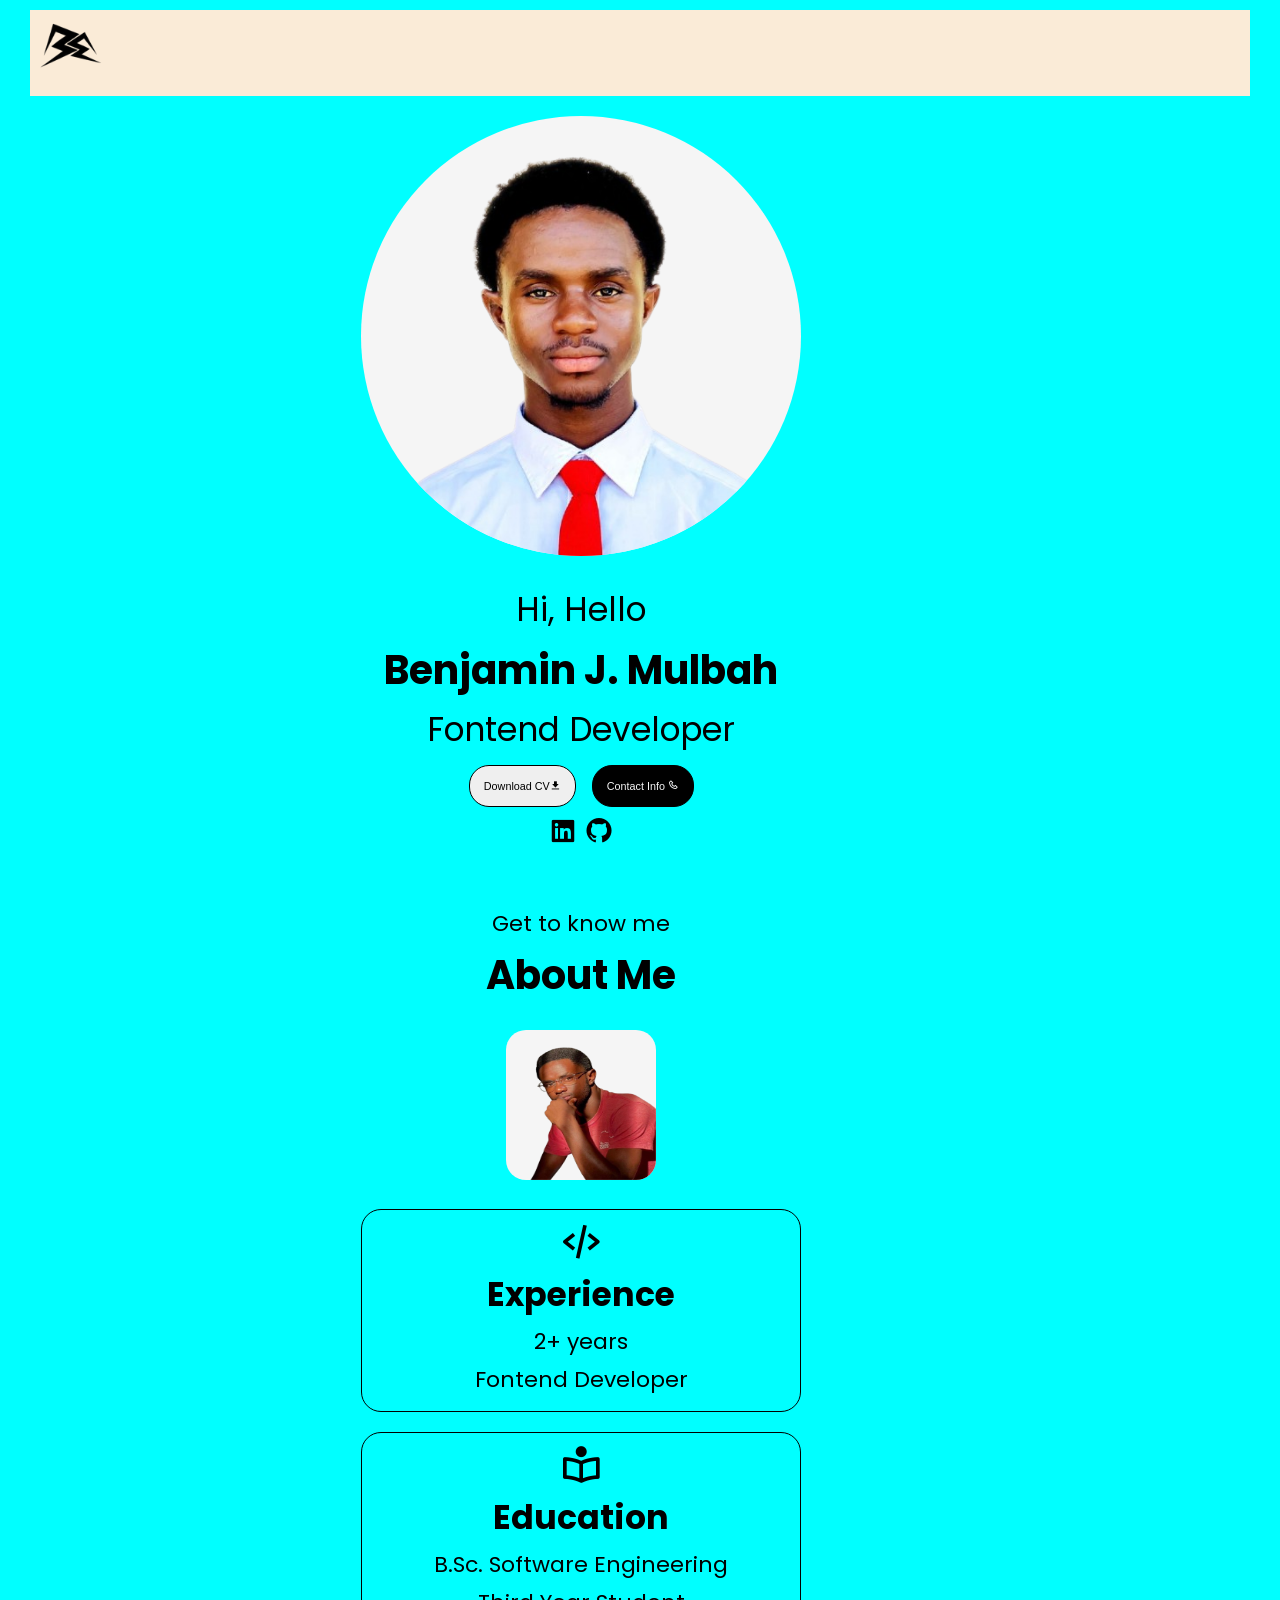
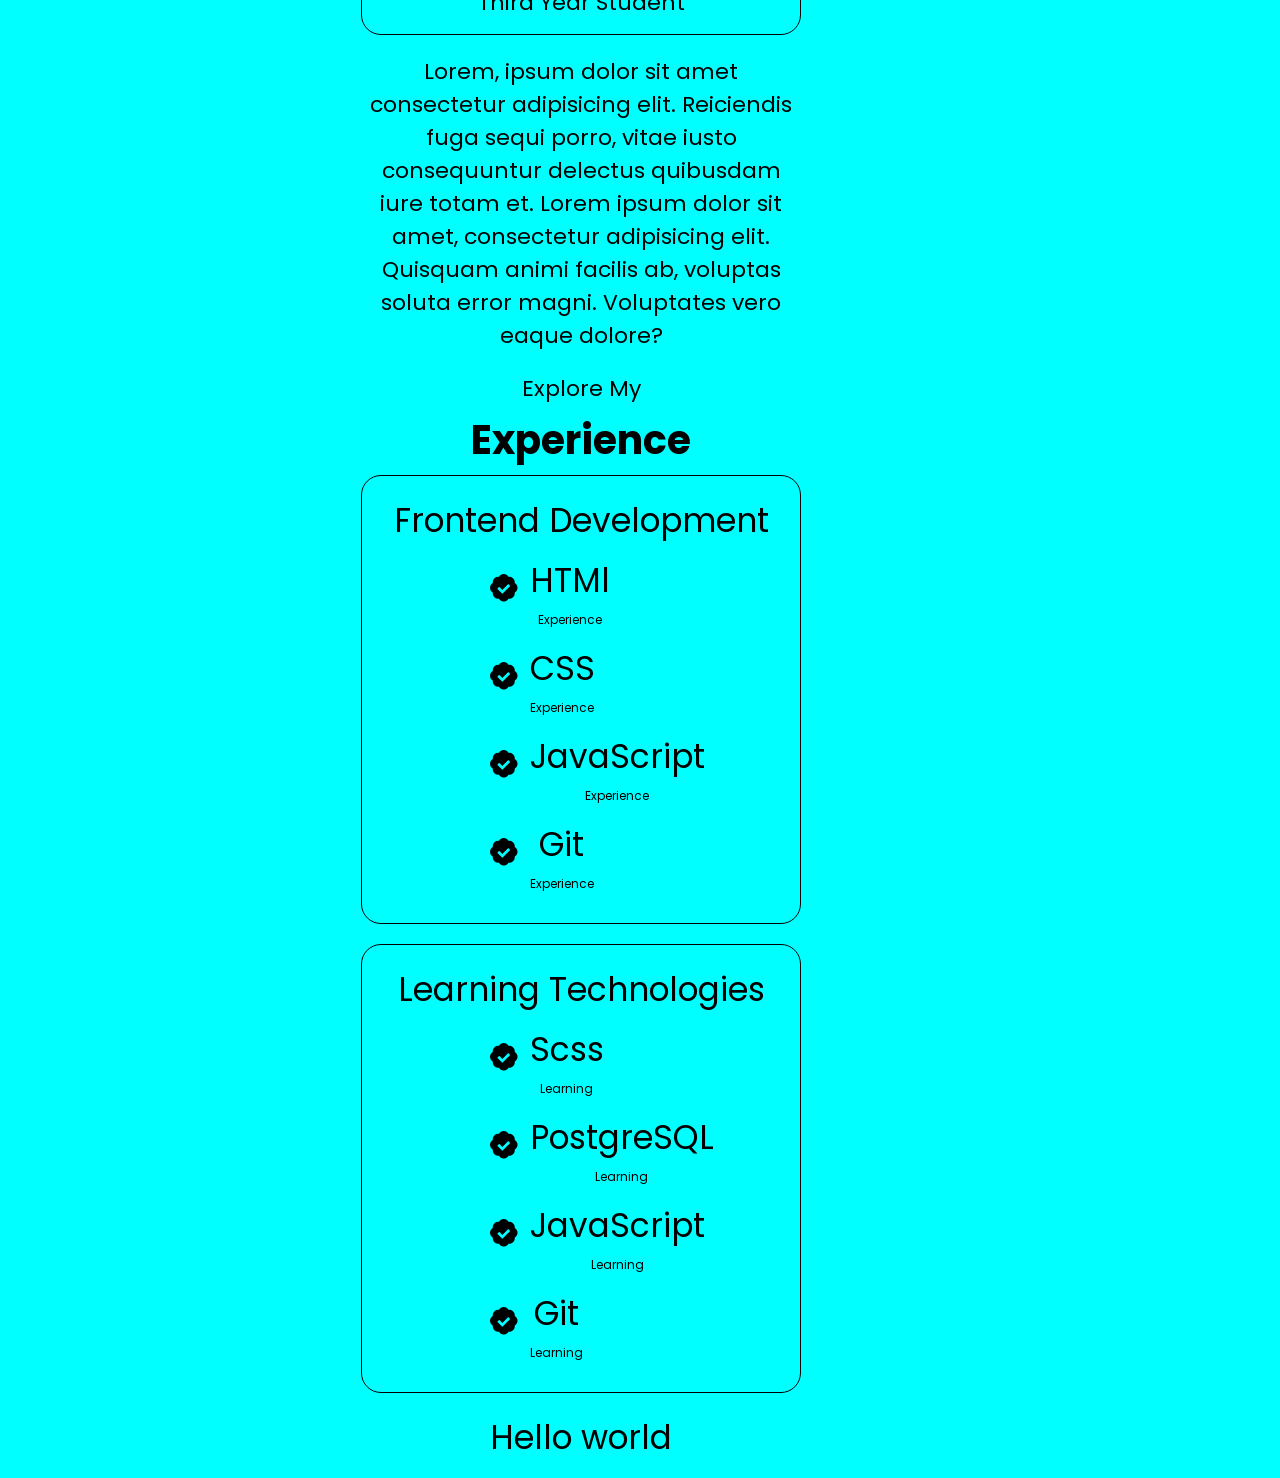
==== index.html @ fe7a00cc "commit" ====
<!DOCTYPE html>
<html lang="en">
  <head>
    <link href='https://unpkg.com/boxicons@2.1.4/css/boxicons.min.css' rel='stylesheet'>
    <meta charset="UTF-8" />
    <meta name="viewport" content="width=device-width, initial-scale=1.0" />
    <title>Portfolio</title>
    <link rel="stylesheet" href="./app.css" />
    <link rel="stylesheet" href="./mediaquery.css" />
  </head>
  <body>
    <div class="grid">
      <nav class="navbar site-nav">
        <div class="logo">
          <img src="./assets/images/logo (2).png" alt="brand logo" />
        </div>
        <ul>
          <a href="#"><li>About</li></a>
          <a href="#"><li>Experience</li></a>
          <a href="#"><li>Contact</li></a>
          <a href="#"><li>Project</li></a>
        </ul>
      </nav>

      <!-- hero section starts here -->
      <div class="hero-section">
        <img src="./assets/images/hero2.png" alt="Benjamin image">
      
        <div class="hero-text">
          <p>Hi, Hello</p>
          <h2>Benjamin J. Mulbah</h2>
          <p>
            Fontend Developer
          </p>
          <a href="#"><button >Download CV<i class='bx bxs-download'></i></button></a>
          <a href="#"><button class="active-color">Contact Info <i class='bx bx-phone'></i></button></a>

          <div class="icons">
           <a href="#"> <i class='bx bxl-linkedin-square' ></i></a>
           <a href="#"> <i class='bx bxl-github'></i></a>
        </div>           
      </div>
      <!-- hero section ends here -->

        <!-- about section starts here -->
         <div class="about">
            <p>Get to know me</p>
            <h2>About Me</h2>
            <div>
                <img src="./assets/images/hero1.png" alt="Benjamin image">
            </div>
            <div class="about-grid">
                <div class=" about-items experience">
                    <div class="icons"><i class='bx bx-code-alt'></i></div>
                    <h3>Experience</h3>
                    <p>
                       2+ years 
                    </p>
                    <p>Fontend Developer</p>
                </div>
                <div class="about-items education">
                    <div class="icons"><i class='bx bx-book-reader'></i></div>
                    <h3>Education</h3>
                    <p>
                        B.Sc. Software Engineering 
                    </p>
                    <p>
                        Third Year Student
                    </p>
                </div>
                <div class="about-text">
                    <p>Lorem, ipsum dolor sit amet consectetur adipisicing elit. Reiciendis fuga sequi porro, vitae iusto consequuntur delectus quibusdam iure totam et. Lorem ipsum dolor sit amet, consectetur adipisicing elit. Quisquam animi facilis ab, voluptas soluta error magni. Voluptates vero eaque dolore?</p>
                </div>
            </div>
         </div>
        <!-- about section ends here -->
         <!-- experience section starts here -->
        <div class="experience">
            <p>Explore My</p>
            <h2>Experience</h2>
            <div class="content1">
                <p>Frontend Development</p>
                <div class="content-item">
                    <span>
                      <i class='bx bxs-badge-check'></i>
                    </span>
                    <span>
                        <p>HTMl</p>
                        <p class="discribe">Experience</p>
                    </span>
                </div>
                 <div class="content-item">
                    <span>
                      <i class='bx bxs-badge-check'></i>
                    </span>
                    <span>
                        <p>CSS</p>
                        <p class="discribe">Experience</p>
                    </span>
                </div>
                 <div class="content-item">
                    <span>
                      <i class='bx bxs-badge-check'></i>
                    </span>
                    <span>
                        <p>JavaScript</p>
                        <p class="discribe">Experience</p>
                    </span>
                </div>
                 <div class="content-item">
                    <span>
                      <i class='bx bxs-badge-check'></i>
                    </span>
                    <span>
                        <p>Git</p>
                        <p class="discribe">Experience</p>
                    </span>
                </div>
            </div>
            <div class="content2">
                 <p>Learning Technologies</p>
                <div class="content-item">
                    <span>
                      <i class='bx bxs-badge-check'></i>
                    </span>
                    <span>
                        <p>Scss</p>
                        <p class="discribe">Learning</p>
                    </span>
                </div>
                 <div class="content-item">
                    <span>
                      <i class='bx bxs-badge-check'></i>
                    </span>
                    <span>
                        <p>PostgreSQL</p>
                        <p class="discribe">Learning</p>
                    </span>
                </div>
                 <div class="content-item">
                    <span>
                      <i class='bx bxs-badge-check'></i>
                    </span>
                    <span>
                        <p>JavaScript</p>
                        <p class="discribe">Learning</p>
                    </span>
                </div>
                 <div class="content-item">
                    <span>
                      <i class='bx bxs-badge-check'></i>
                    </span>
                    <span>
                        <p>Git</p>
                        <p class="discribe">Learning</p>
                    </span>
                </div>
            </div>
          </div>
            <!-- experience section ends here -->
             <p>Hello world</p>
    </div>

    <script src="./app.js"></script>
  </body>
</html>
---- app.css ----
@import url("https://fonts.googleapis.com/css2?family=Poppins:ital,wght@0,100;0,200;0,300;0,400;0,500;0,600;0,700;0,800;0,900;1,100;1,200;1,300;1,400;1,500;1,600;1,700;1,800;1,900&display=swap");
/* variables */
:root {
  --primary-color: #f5f5f5;
  --secondary-color: #000000;
  --tertiary-color: #0000ff;
  --line: #c4421a;
}

/* reset */
body,
p,
h1,
h2,
h3,
h4,
h5,
h6,
ul,
ol,
li {
  margin: 0;
  padding: 0;
}
li,
ul {
  list-style: none;
}

a {
  text-decoration: none;
}

img {
  width: 150.88px;
  height: 150.88px;
}

/* fonts */
@font-face {
  font-family: "Poppins", serif;
  src: url(./fonts/);
}

p,
a,
h1,
h2,
h3 {
  color: var(--secondary-color);
  font-size: 12px;
}

/* Base Styles - Mobile First (default) */
body {
  font-size: 12px; /* Adjust as needed */
  padding: 10px;
  overflow-x: hidden;
  font-family: "Poppins", serif;
  scroll-behavior: smooth;
}

/* Mobile styles */
.grid {
  display: grid;
  grid-template-columns: repeat(8, 1fr);
}
.site-nav {
  grid-column: 1/9;
  grid-row: 1;
  background-color: antiquewhite;
}
.site-nav {
  margin: 0 20px;
  margin-bottom: 20px;
}
.site-nav ul {
  display: none;
}

.logo img {
  width: 3.5em;
  height: 3.5em;
}

.hero-section {
  grid-column: 4/5;
  grid-row: 2;
  text-align: center;
}

.hero-section h2,
h3,
p {
  margin-bottom: 5px;
}

.hero-section h3,
p {
  font-size: 1.5em;
}

.hero-section h2 {
  font-size: 1.8em;
}

.hero-section img {
  margin-bottom: 20px;
  width: 20em;
  height: 20em;
  background-color: var(--primary-color);
  border-radius: 50%;
  align-items: center;
  justify-content: center;
}

button {
  padding: 14px;
  border: 1px solid var(--secondary-color);
  border-radius: 20px;
  margin: 5px;
  cursor: pointer;
  color: var(--secondary-color);
  font-size: 0.9em;
  transition: all 0.3s ease;
}

.icons a {
  font-size: 30px;
}
.active-color {
  background-color: var(--secondary-color);
  color: var(--primary-color);
}

.active-color:hover {
  background-color: #414141;
  color: white;
}

button:hover {
  background-color: var(--secondary-color);
  color: var(--primary-color);
}

.about {
  grid-column: 4/5;
  grid-row: 3;
  margin-top: 50px;
}

.about img {
  margin-top: 20px;
  border-radius: 20px;
  width: 150px;
  height: 150px;
}

.about p {
  font-size: 1em;
}

.about .about-items {
  border: 1px solid var(--secondary-color);
  border-radius: 20px;
  padding: 10px;
}

.about .about-items.experience,
.about-items.education,
.about-text {
  margin-bottom: 20px;
}

.about i {
  font-size: 2em;
}

.experience {
  grid-column: 4/5;
  grid-row: 4;
}

.experience p {
  font-size: 1em;
}

.content1,
.content2 {
  border: 1px solid var(--secondary-color);
  padding: 20px 10px;
  border-radius: 20px;
  margin-bottom: 20px;
}

.experience > .content1,
.content2,
p {
  font-size: 1.5em;
}

.content-item {
  display: flex;
  margin-left: 25%;
  padding: 5px;
}
.content-item span:nth-child(1) {
  padding-top: 10px;
  font-size: 1em;
}

span {
  margin: 0 5px;
}
.content-item span .discribe {
  font-size: 12px;
}

/* Tablets (Min-width: 768px) */
@media screen and (min-width: 768px) {
  body {
    font-size: 18px;
    background-color: blue;
  }
}

/* Laptops (Min-width: 1024px) */
@media screen and (min-width: 1024px) {
  body {
    font-size: 20px;
    background-color: red;
  }
}

/* Desktops (Min-width: 1280px) */
@media screen and (min-width: 1280px) {
  body {
    font-size: 22px;
    background-color: aqua;
  }
}
---- mediaquery.css ----
@import url('https://fonts.googleapis.com/css2?family=Poppins:ital,wght@0,100;0,200;0,300;0,400;0,500;0,600;0,700;0,800;0,900;1,100;1,200;1,300;1,400;1,500;1,600;1,700;1,800;1,900&display=swap');
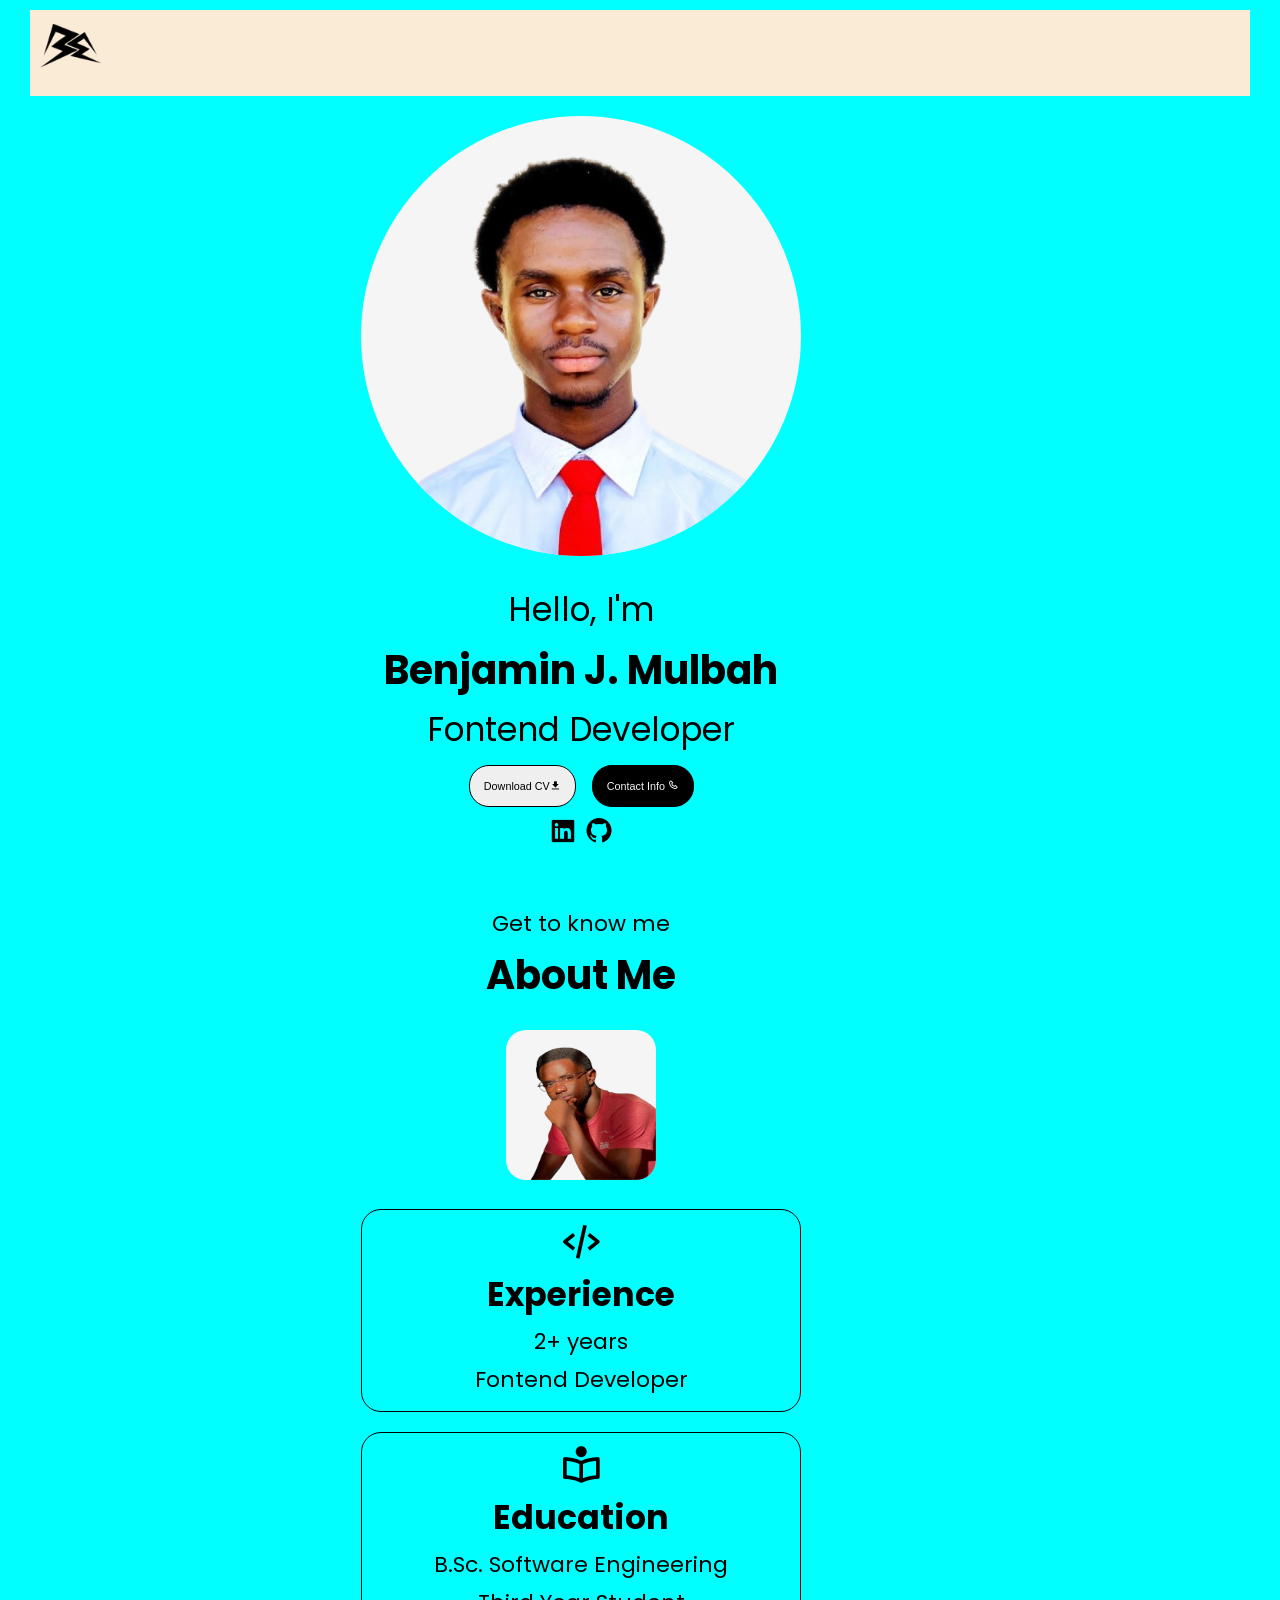
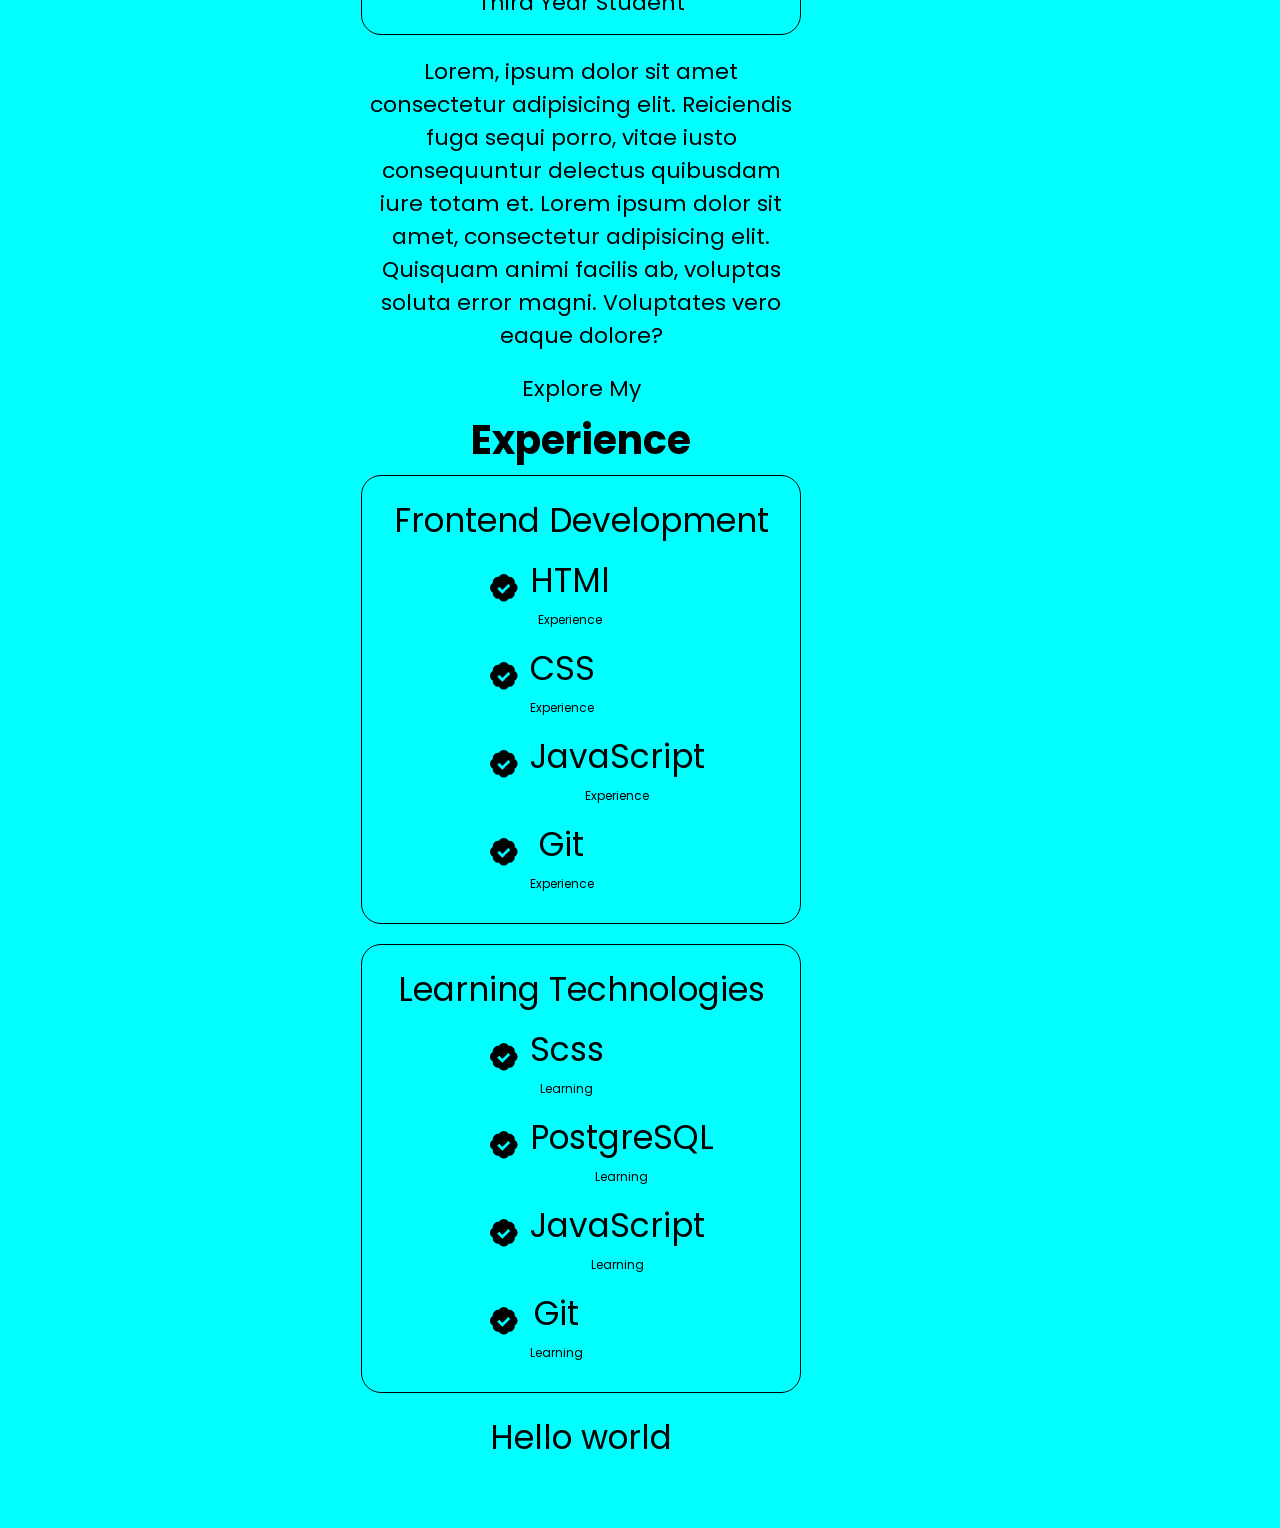
==== commit 2c263d9f: "commit" ====
--- a/index.html
+++ b/index.html
@@ -5,7 +5,7 @@
     <meta charset="UTF-8" />
     <meta name="viewport" content="width=device-width, initial-scale=1.0" />
     <title>Portfolio</title>
-    <link rel="stylesheet" href="./app.css" />
+    <link rel="stylesheet" href="./styles.css" />
     <link rel="stylesheet" href="./mediaquery.css" />
   </head>
   <body>
@@ -27,7 +27,7 @@
         <img src="./assets/images/hero2.png" alt="Benjamin image">
       
         <div class="hero-text">
-          <p>Hi, Hello</p>
+          <p>Hello, I'm</p>
           <h2>Benjamin J. Mulbah</h2>
           <p>
             Fontend Developer
--- a/styles.css
+++ b/styles.css
@@ -0,0 +1,243 @@
+@import url("https://fonts.googleapis.com/css2?family=Poppins:ital,wght@0,100;0,200;0,300;0,400;0,500;0,600;0,700;0,800;0,900;1,100;1,200;1,300;1,400;1,500;1,600;1,700;1,800;1,900&display=swap");
+/* variables */
+:root {
+  --primary-color: #f5f5f5;
+  --secondary-color: #000000;
+  --tertiary-color: #0000ff;
+  --line: #c4421a;
+}
+
+/* reset */
+body,
+p,
+h1,
+h2,
+h3,
+h4,
+h5,
+h6,
+ul,
+ol,
+li {
+  margin: 0;
+  padding: 0;
+}
+li,
+ul {
+  list-style: none;
+}
+
+a {
+  text-decoration: none;
+}
+
+img {
+  width: 150.88px;
+  height: 150.88px;
+}
+
+/* fonts */
+@font-face {
+  font-family: "Poppins", serif;
+  src: url(./fonts/);
+}
+
+p,
+a,
+h1,
+h2,
+h3 {
+  color: var(--secondary-color);
+  font-size: 12px;
+}
+
+/* Base Styles - Mobile First (default) */
+body {
+  font-size: 12px; /* Adjust as needed */
+  padding: 10px;
+  overflow-x: hidden;
+  font-family: "Poppins", serif;
+  scroll-behavior: smooth;
+}
+
+/* Mobile styles */
+.grid {
+  display: grid;
+  grid-template-columns: repeat(8, 1fr);
+}
+.site-nav {
+  grid-column: 1/9;
+  grid-row: 1;
+  background-color: antiquewhite;
+}
+.site-nav {
+  margin: 0 20px;
+  margin-bottom: 20px;
+}
+.site-nav ul {
+  display: none;
+}
+
+.logo img {
+  width: 3.5em;
+  height: 3.5em;
+}
+
+.hero-section {
+  grid-column: 4/5;
+  grid-row: 2;
+  text-align: center;
+  margin-bottom: 50px;
+}
+
+.hero-section h2,
+h3,
+p {
+  margin-bottom: 5px;
+}
+
+.hero-section h3,
+p {
+  font-size: 1.5em;
+}
+
+.hero-section h2 {
+  font-size: 1.8em;
+}
+
+.hero-section img {
+  margin-bottom: 20px;
+  width: 20em;
+  height: 20em;
+  background-color: var(--primary-color);
+  border-radius: 50%;
+  align-items: center;
+  justify-content: center;
+}
+
+button {
+  padding: 14px;
+  border: 1px solid var(--secondary-color);
+  border-radius: 20px;
+  margin: 5px;
+  cursor: pointer;
+  color: var(--secondary-color);
+  font-size: 0.9em;
+  transition: all 0.3s ease;
+  display: inline-block;
+}
+
+.icons a {
+  font-size: 30px;
+}
+.active-color {
+  background-color: var(--secondary-color);
+  color: var(--primary-color);
+}
+
+.active-color:hover {
+  background-color: #414141;
+  color: white;
+}
+
+button:hover {
+  background-color: var(--secondary-color);
+  color: var(--primary-color);
+}
+
+.about {
+  grid-column: 4/5;
+  grid-row: 3;
+  margin-top: 50px;
+}
+
+.about img {
+  margin-top: 20px;
+  border-radius: 20px;
+  width: 150px;
+  height: 150px;
+}
+
+.about p {
+  font-size: 1em;
+}
+
+.about .about-items {
+  border: 1px solid var(--secondary-color);
+  border-radius: 20px;
+  padding: 10px;
+}
+
+.about .about-items.experience,
+.about-items.education,
+.about-text {
+  margin-bottom: 20px;
+}
+
+.about i {
+  font-size: 2em;
+}
+
+.experience {
+  grid-column: 4/5;
+  grid-row: 4;
+}
+
+.experience p {
+  font-size: 1em;
+}
+
+.content1,
+.content2 {
+  border: 1px solid var(--secondary-color);
+  padding: 20px 10px;
+  border-radius: 20px;
+  margin-bottom: 20px;
+}
+
+.experience > .content1,
+.content2,
+p {
+  font-size: 1.5em;
+}
+
+.content-item {
+  display: flex;
+  margin-left: 25%;
+  padding: 5px;
+}
+.content-item span:nth-child(1) {
+  padding-top: 10px;
+  font-size: 1em;
+}
+
+span {
+  margin: 0 5px;
+}
+.content-item span .discribe {
+  font-size: 12px;
+}
+
+/* Tablets (Min-width: 768px) */
+@media screen and (min-width: 768px) {
+  body {
+    font-size: 18px;
+    background-color: blue;
+  }
+}
+
+/* Laptops (Min-width: 1024px) */
+@media screen and (min-width: 1024px) {
+  body {
+    font-size: 20px;
+    background-color: red;
+  }
+}
+
+/* Desktops (Min-width: 1280px) */
+@media screen and (min-width: 1280px) {
+  body {
+    font-size: 22px;
+    background-color: aqua;
+  }
+}
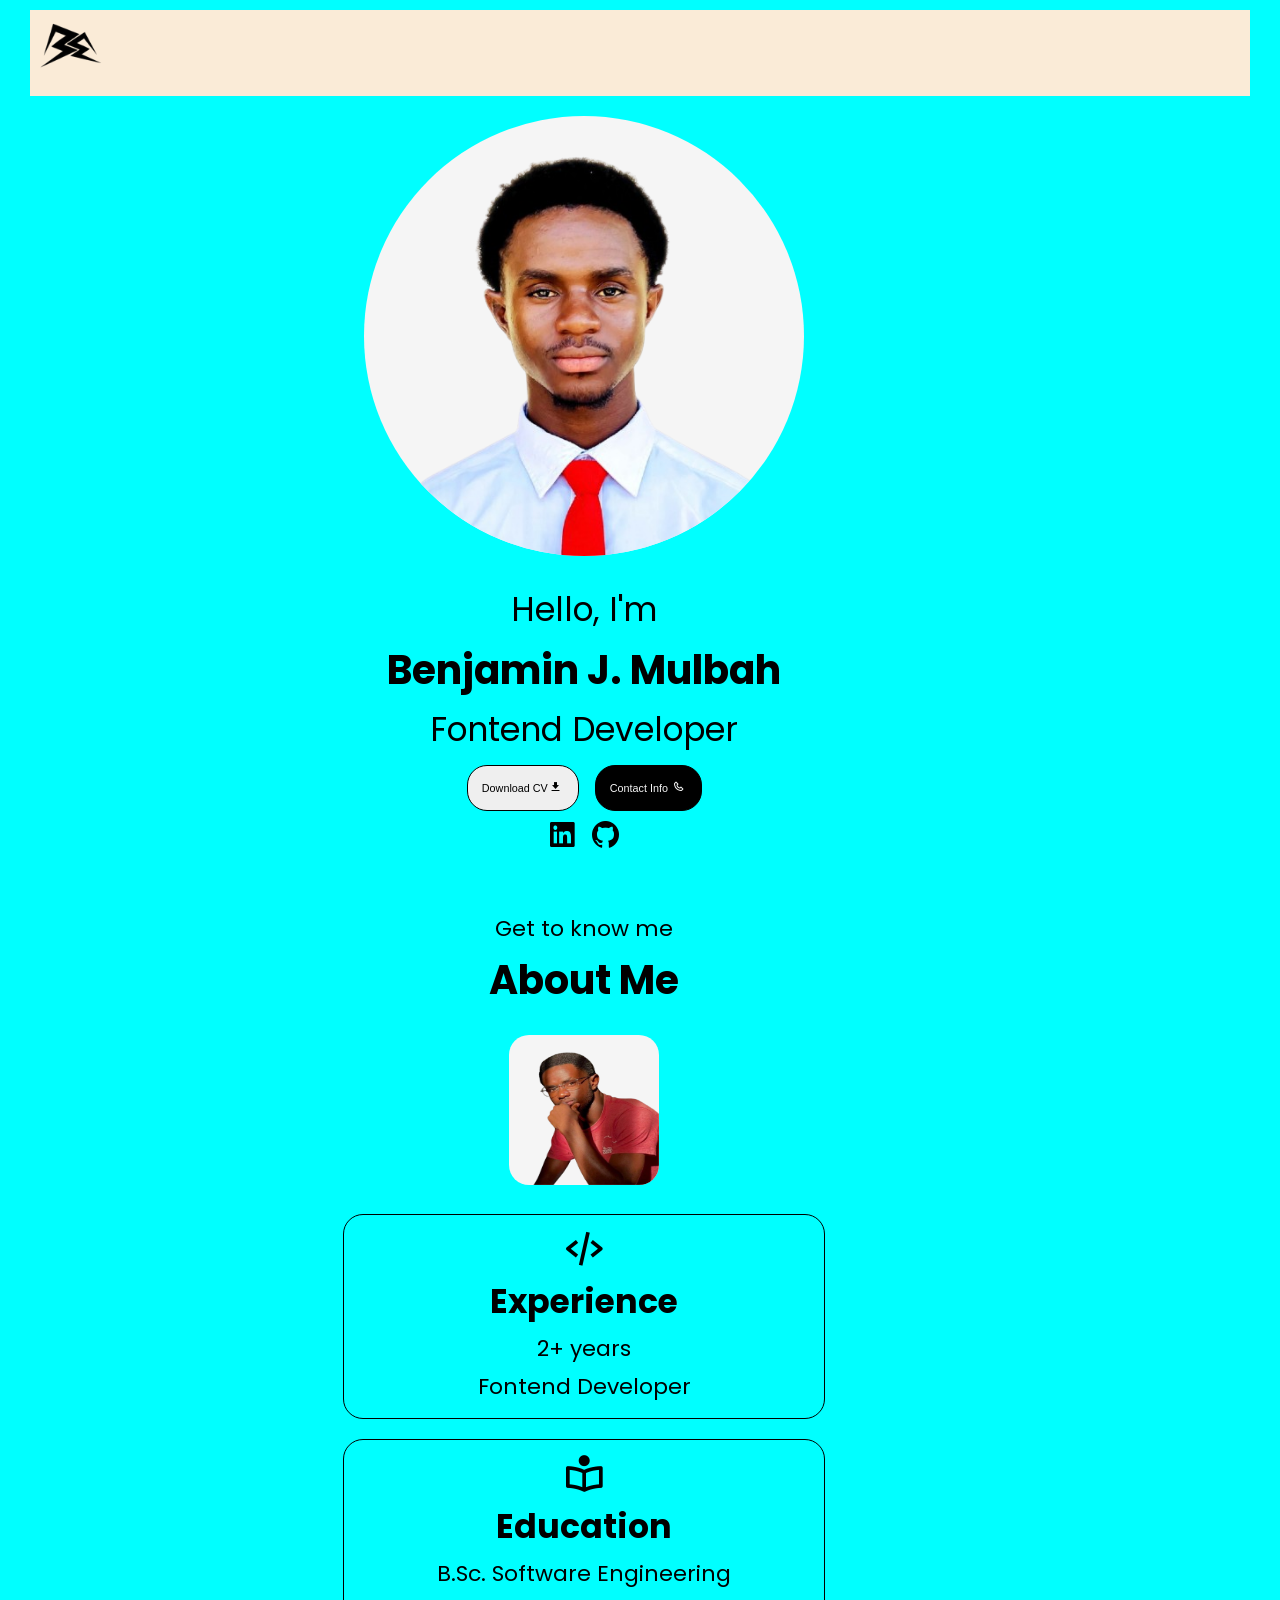
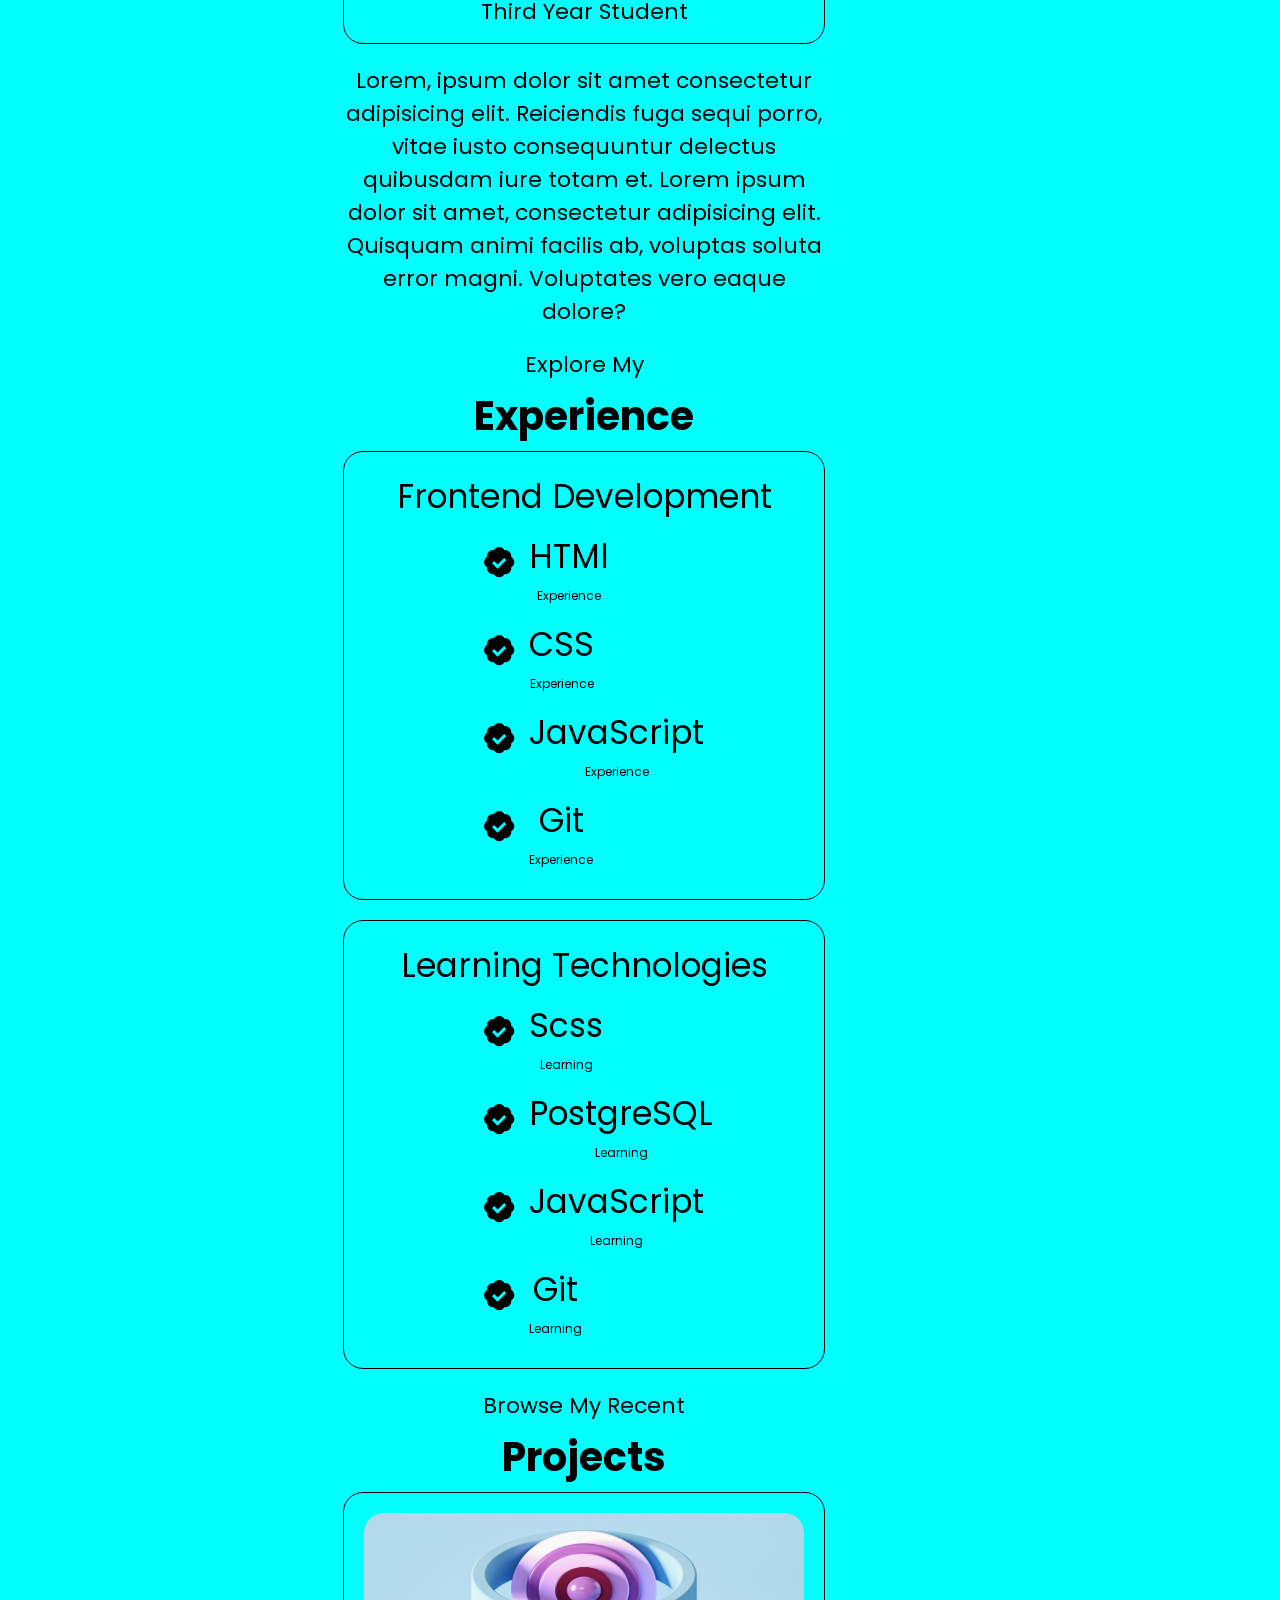
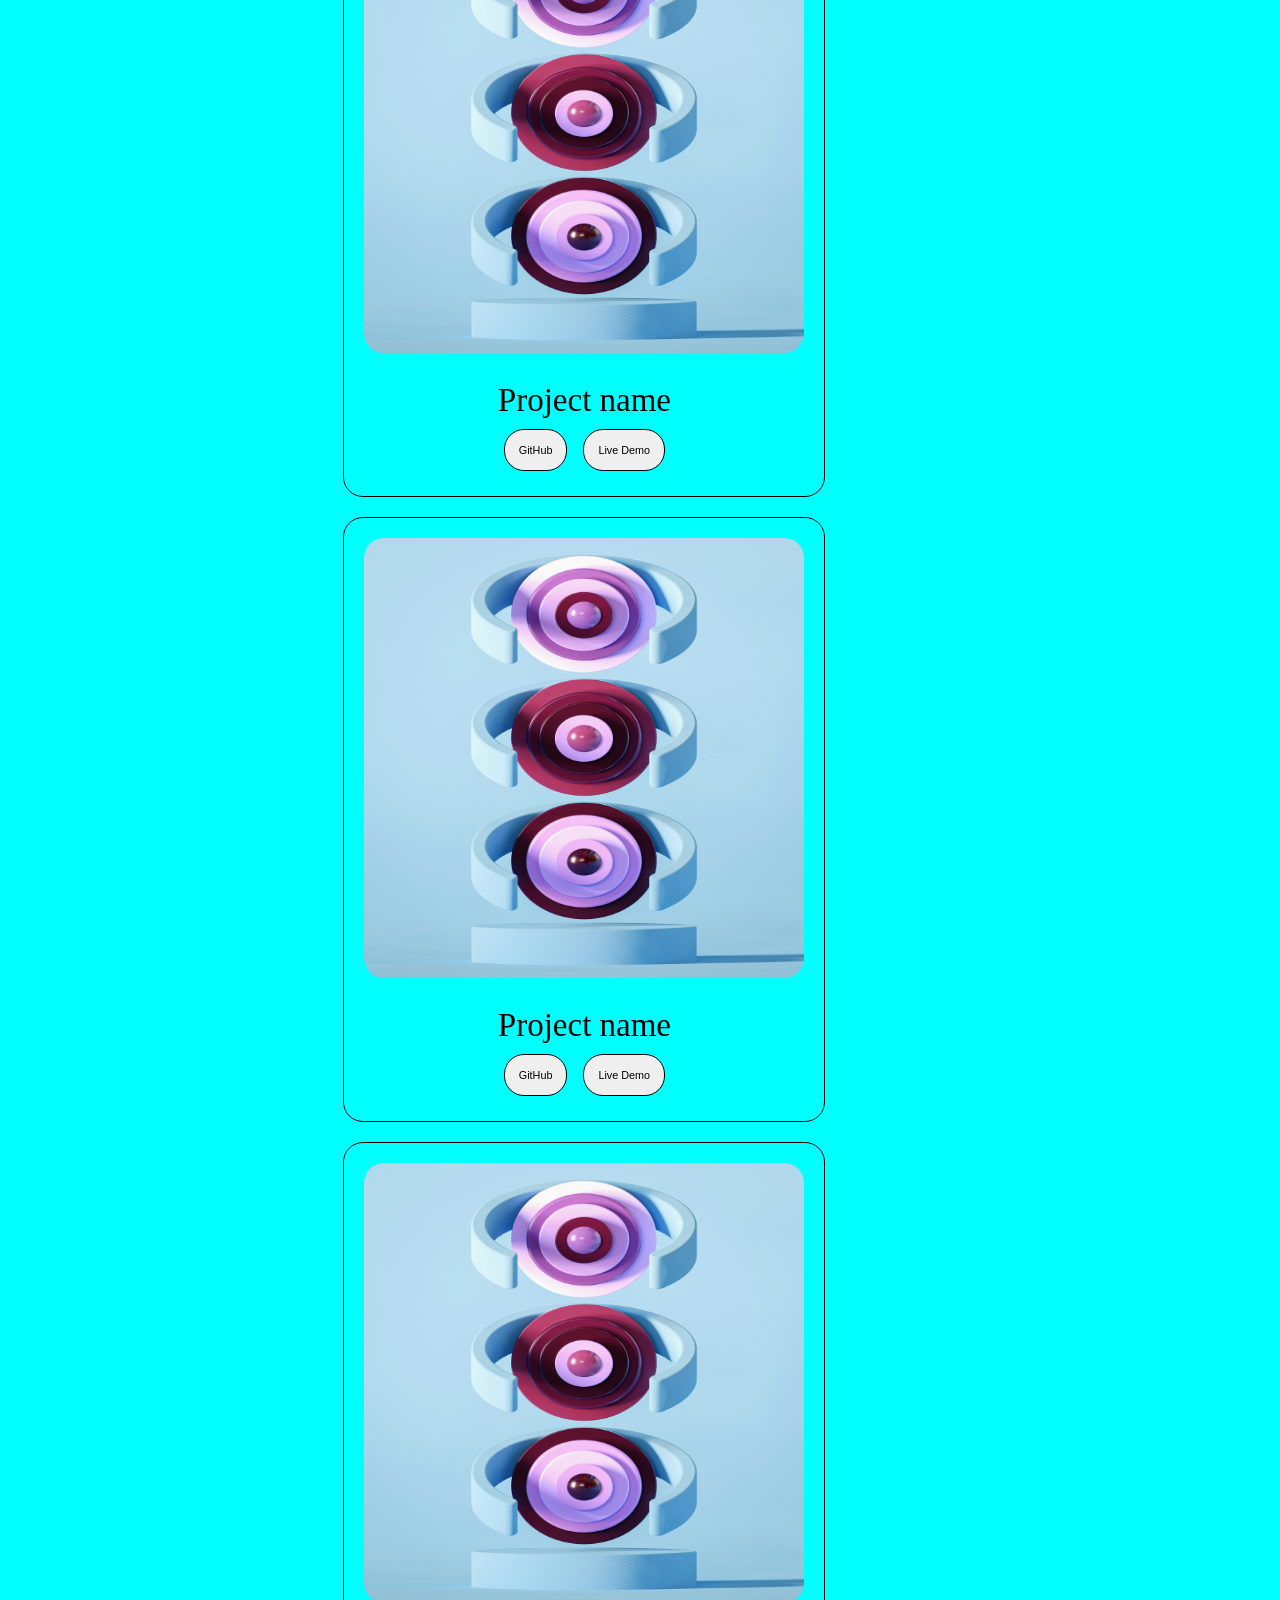
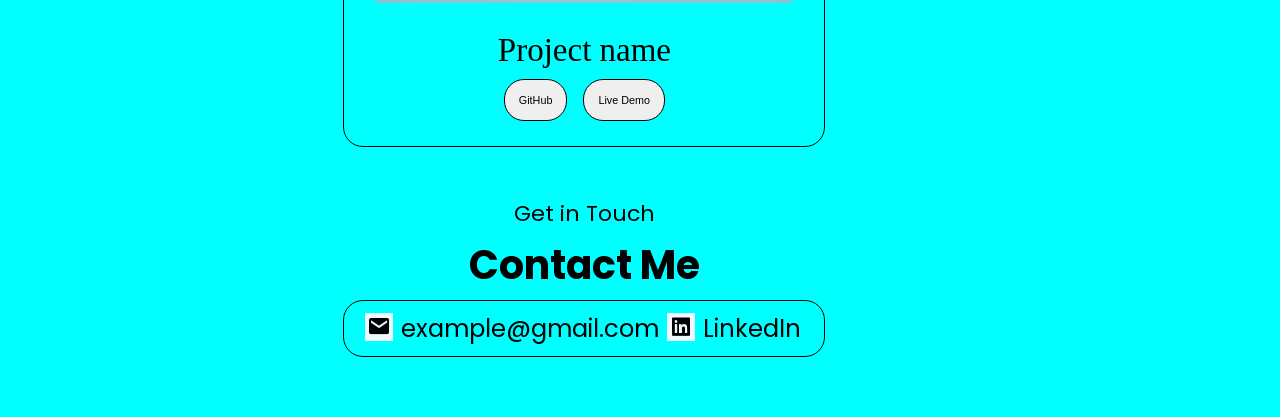
==== commit 02149711: "commit" ====
--- a/index.html
+++ b/index.html
@@ -22,6 +22,9 @@
         </ul>
       </nav>
 
+      <!--Hambuger nav start here-->
+      
+
       <!-- hero section starts here -->
       <div class="hero-section">
         <img src="./assets/images/hero2.png" alt="Benjamin image">
@@ -158,7 +161,58 @@
             </div>
           </div>
             <!-- experience section ends here -->
-             <p>Hello world</p>
+            <!-- project section starts here -->
+             <div class="projects">
+                <p>Browse My Recent</p>
+                <h2>Projects</h2>
+                <div class="cards">
+                  <div class="image-card">
+                    <img src="./assets/images/projects.jpg" alt="projects image">
+                  </div>
+                  <p>Project name</p>
+                  <span>
+                    <a href="#"><button class="project-btn">GitHub</button></a>
+                    <a href="#"><button class="project-btn">Live Demo</button></a>
+                  </span>
+                </div>
+                <div class="cards">
+                  <div class="image-card">
+                    <img src="./assets/images/projects.jpg" alt="projects image">
+                  </div>
+                  <p>Project name</p>
+                  <span>
+                    <a href="#"><button class="project-btn">GitHub</button></a>
+                    <a href="#"><button class="project-btn">Live Demo</button></a>
+                  </span>
+                </div>
+                <div class="cards">
+                  <div class="image-card">
+                    <img src="./assets/images/projects.jpg" alt="projects image">
+                  </div>
+                  <p>Project name</p>
+                  <span>
+                    <a href="#"><button class="project-btn">GitHub</button></a>
+                    <a href="#"><button class="project-btn">Live Demo</button></a>
+                  </span>
+                </div>
+             </div>
+            <!-- project section ends here -->
+            <!-- contact section starts here -->
+             <div class="contact">
+             <div>
+               <p>Get in Touch</p>
+              <h2>Contact Me</h2>
+             </div>
+             <div class="contact-info">
+              <span>
+                <i class='bx bxs-envelope' ></i>
+               <a href="#">example@gmail.com</a>
+               <i class='bx bxl-linkedin-square'></i>
+               <a href="#">LinkedIn</a>
+              </span>
+             
+             </div>
+             </div>
     </div>
 
     <script src="./app.js"></script>
--- a/styles.css
+++ b/styles.css
@@ -5,6 +5,10 @@
   --secondary-color: #000000;
   --tertiary-color: #0000ff;
   --line: #c4421a;
+}
+
+html {
+  scroll-behavior: smooth;
 }
 
 /* reset */
@@ -57,7 +61,6 @@
   padding: 10px;
   overflow-x: hidden;
   font-family: "Poppins", serif;
-  scroll-behavior: smooth;
 }
 
 /* Mobile styles */
@@ -217,6 +220,60 @@
 .content-item span .discribe {
   font-size: 12px;
 }
+.projects {
+  grid-column: 4/5;
+  grid-row: 5;
+  margin-bottom: 50px;
+}
+
+.projects img {
+  border-radius: 20px;
+}
+.projects p {
+  font-size: 1em;
+}
+
+.projects .cards {
+  border: 1px solid var(--secondary-color);
+  padding: 20px;
+  border-radius: 20px;
+  margin-bottom: 20px;
+}
+.projects .cards p {
+  font-size: 1.5em;
+  font-weight: 500;
+}
+
+.projects > .cards > a.project-btn {
+  color: var(--secondary-color);
+}
+
+.contact {
+  grid-column: 4/5;
+  grid-row: 6;
+  text-align: center;
+  justify-content: center;
+}
+
+.contact p {
+  font-size: 1em;
+}
+
+.contact-info {
+  border: 1px solid var(--secondary-color);
+  border-radius: 20px;
+  padding: 10px;
+}
+
+.contact-info a,
+i {
+  font-size: 1.1em;
+  padding: 2px;
+}
+
+.contact-info i {
+  background-color: aliceblue;
+}
 
 /* Tablets (Min-width: 768px) */
 @media screen and (min-width: 768px) {
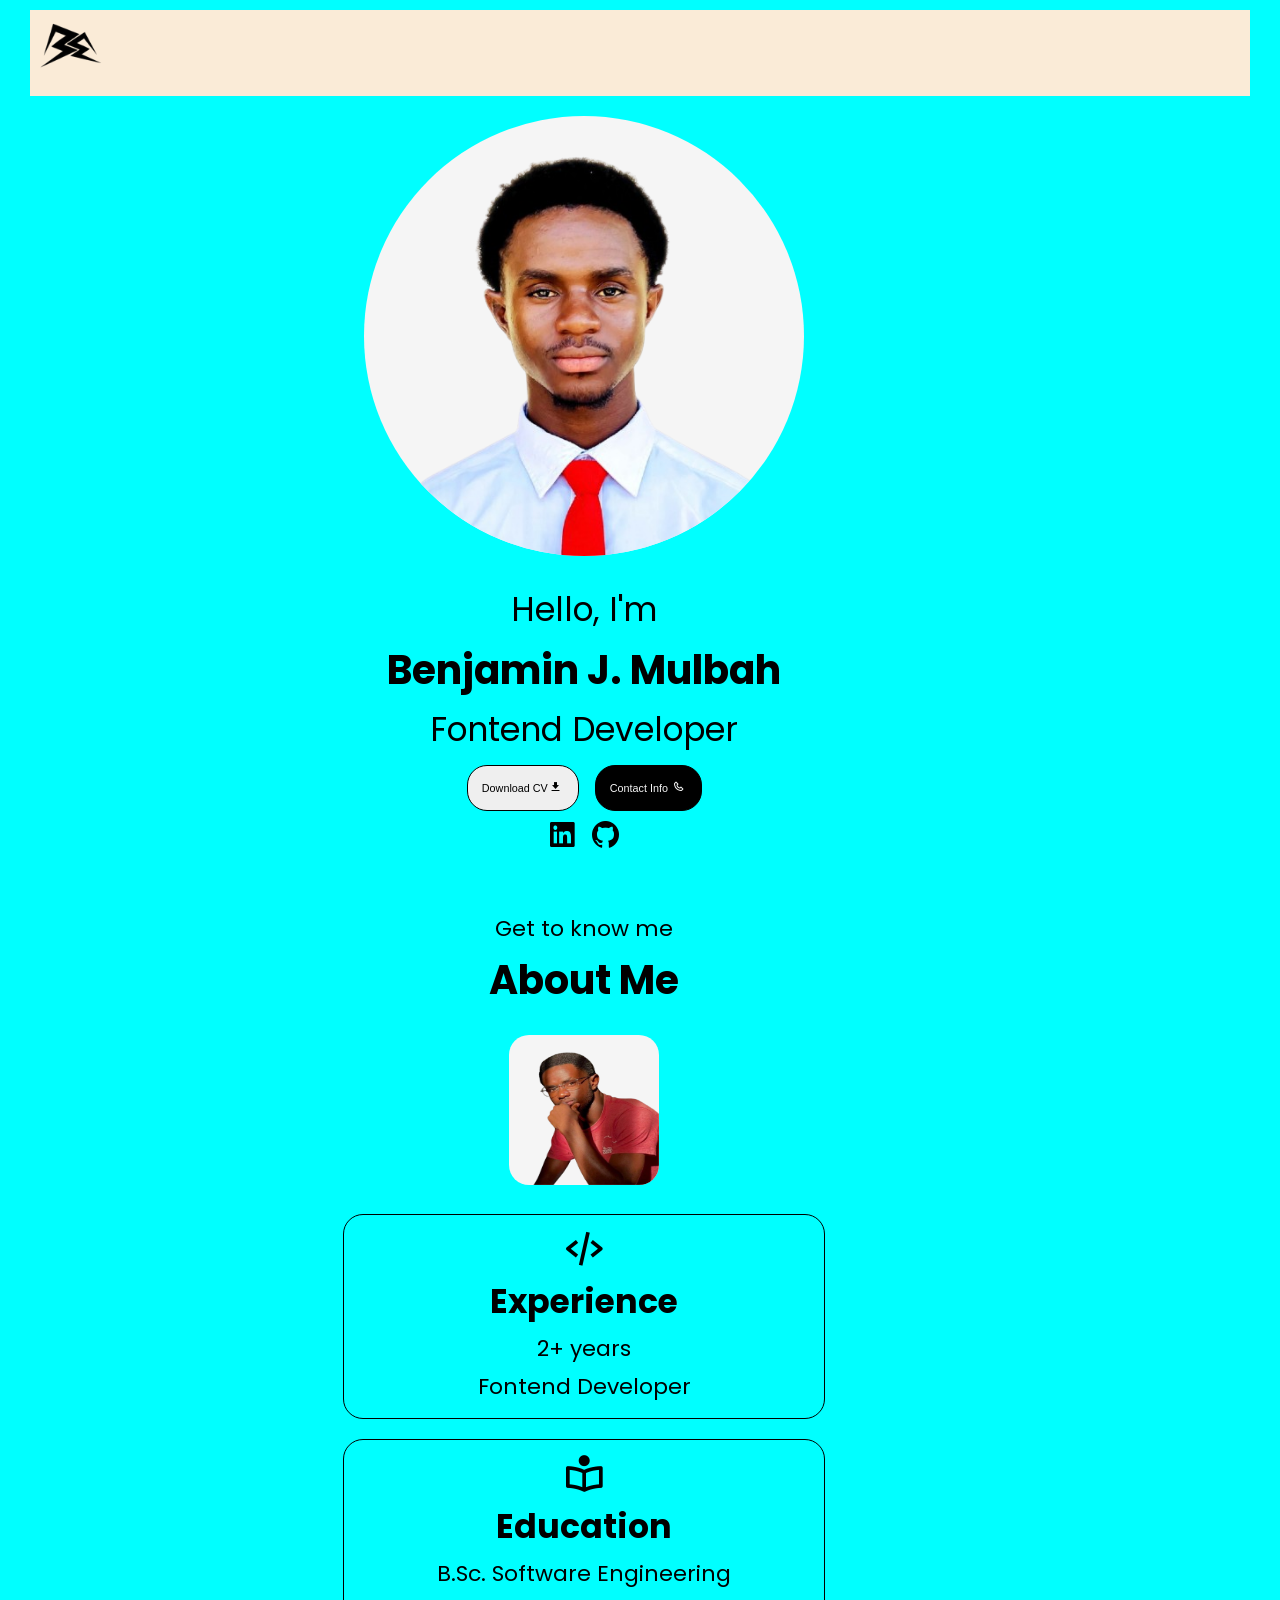
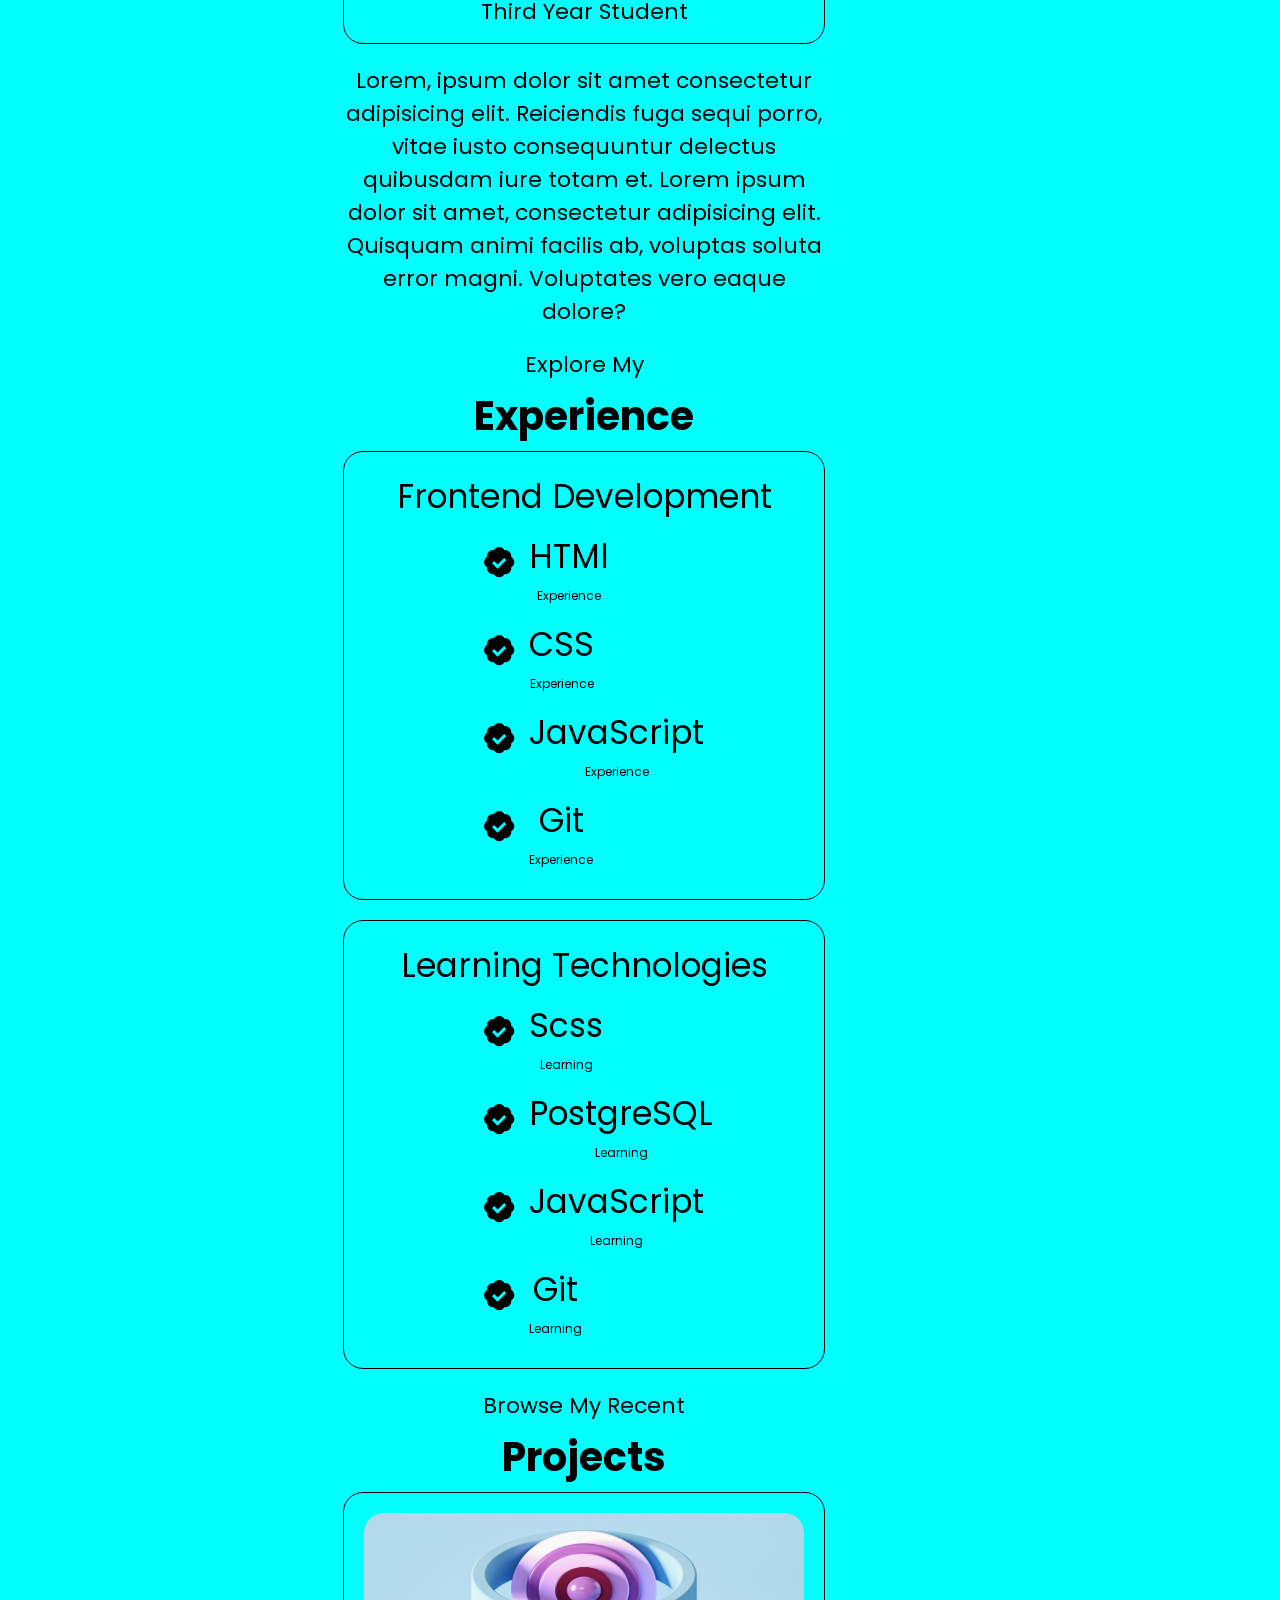
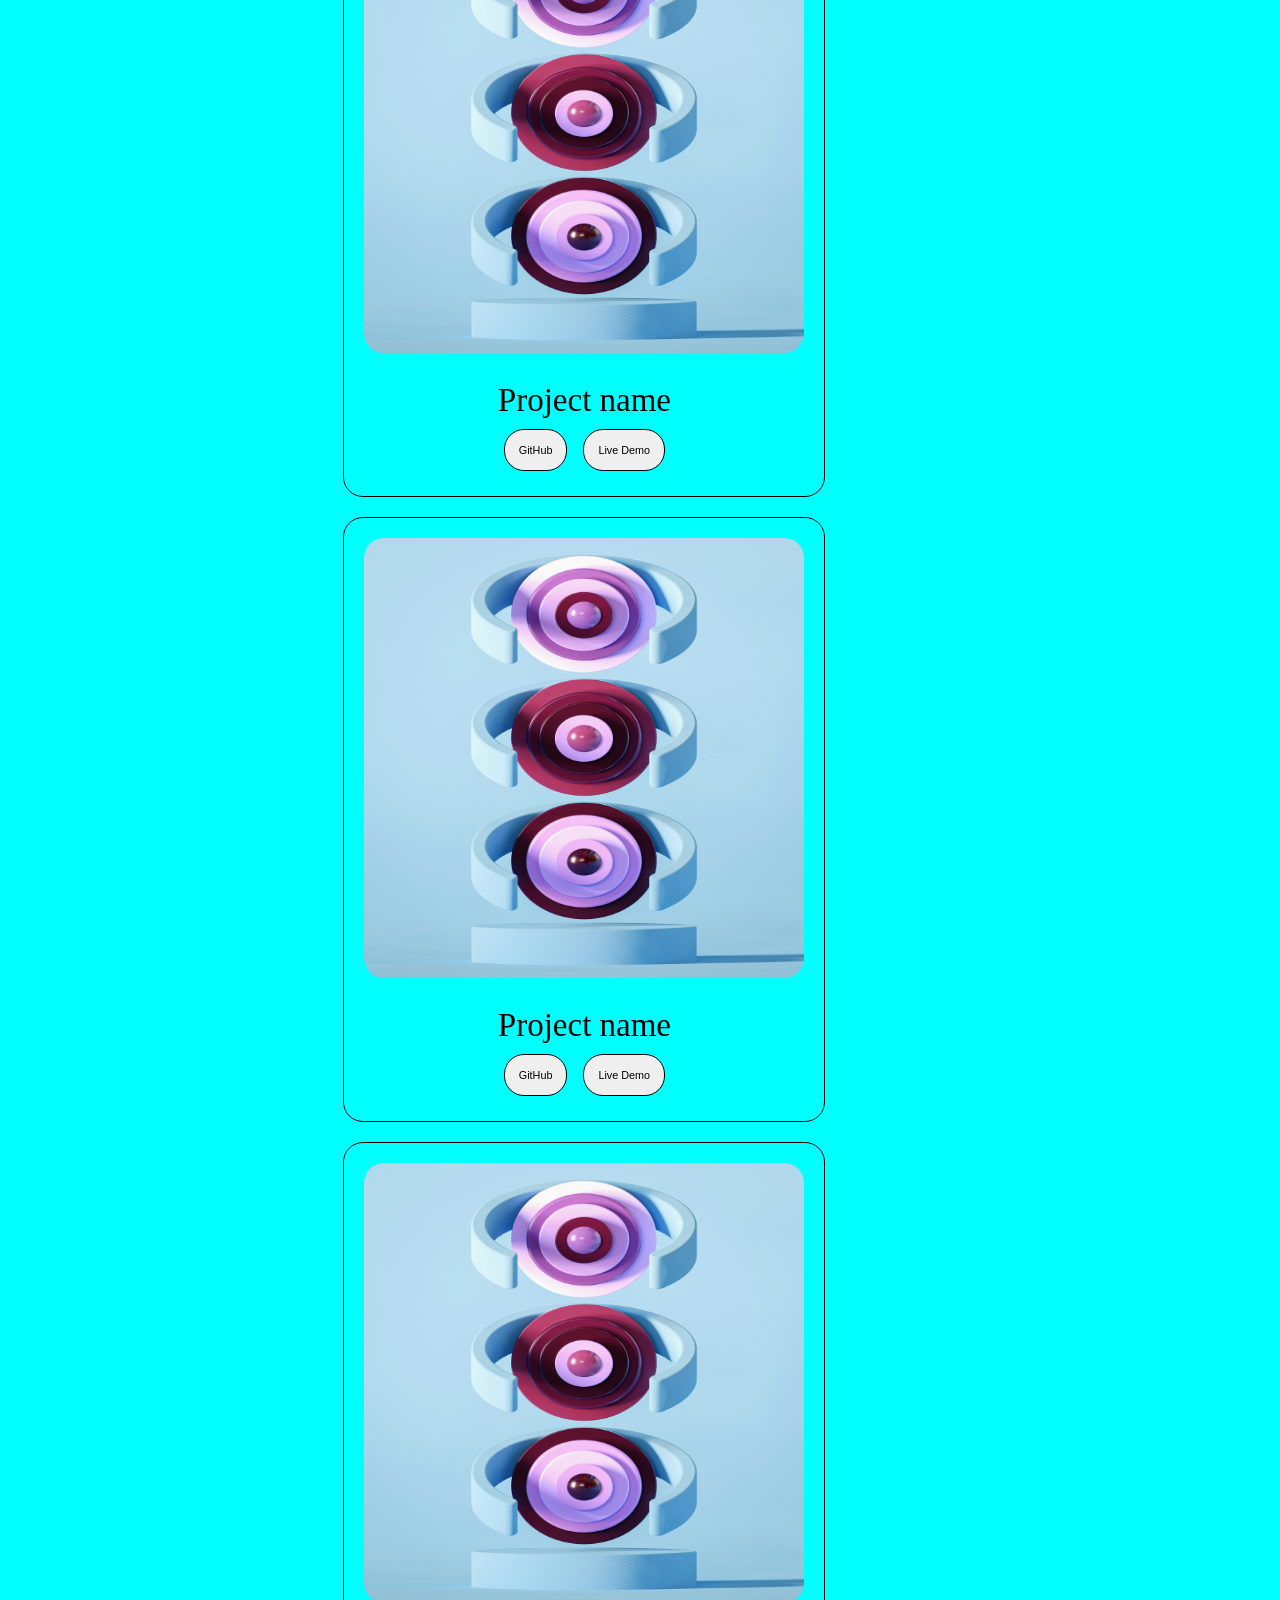
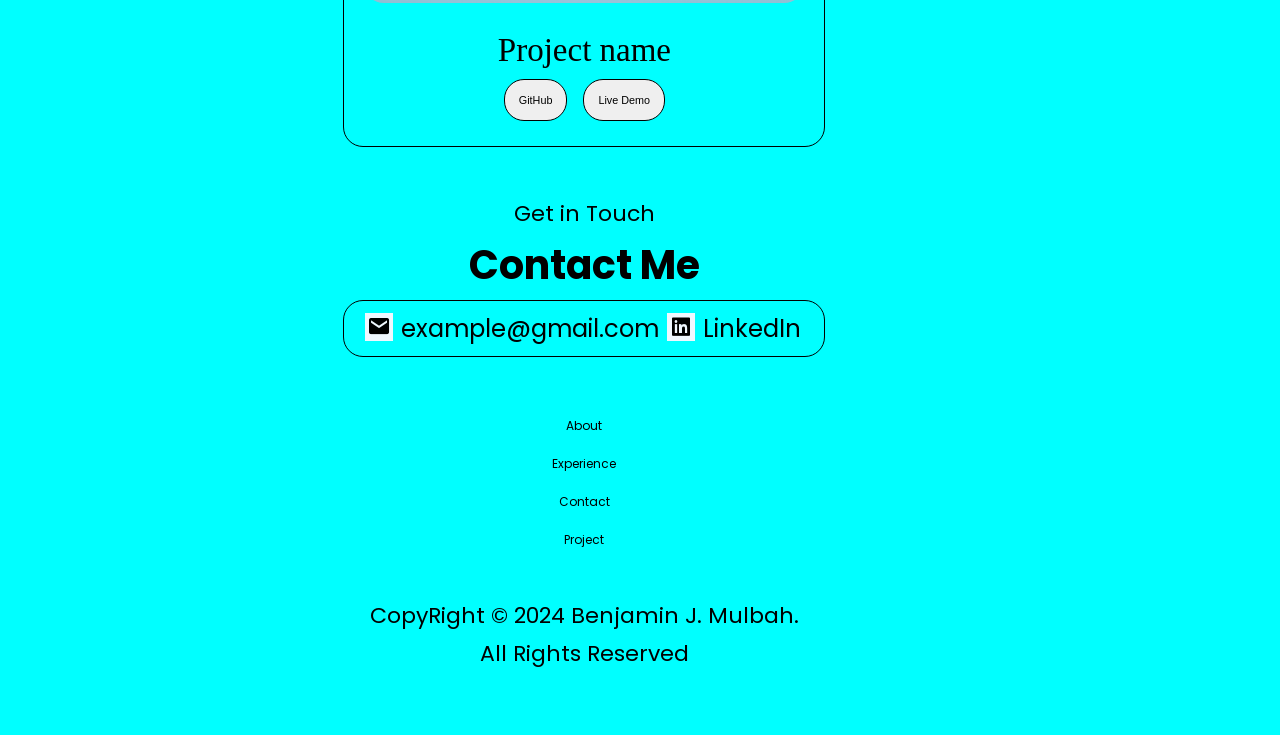
==== commit 5ad6442c: "commit" ====
--- a/index.html
+++ b/index.html
@@ -210,8 +210,20 @@
                <i class='bx bxl-linkedin-square'></i>
                <a href="#">LinkedIn</a>
               </span>
+             </div>
+             <div class="nav-footer">
+                <ul>
+                  <a href="#"><li>About</li></a>
+                  <a href="#"><li>Experience</li></a>
+                  <a href="#"><li>Contact</li></a>
+                  <a href="#"><li>Project</li></a>
+                </ul>
+                <div class="copy-right">
+                  <p>CopyRight &copy; 2024 Benjamin J. Mulbah.  </p>
+                  <p>All Rights Reserved</p>
+                </div>
+             </div>
              
-             </div>
              </div>
     </div>
 
--- a/styles.css
+++ b/styles.css
@@ -263,6 +263,7 @@
   border: 1px solid var(--secondary-color);
   border-radius: 20px;
   padding: 10px;
+  margin-bottom: 60px;
 }
 
 .contact-info a,
@@ -273,6 +274,21 @@
 
 .contact-info i {
   background-color: aliceblue;
+}
+
+.nav-footer ul {
+  margin-bottom: 50px;
+}
+
+.nav-footer ul li {
+  margin-bottom: 20px;
+}
+
+.nav-footer a:hover{
+  text-decoration: underline;
+  text-decoration-color: var(--line);
+  text-transform: all .3s ease-in-out;
+  text-decoration-thickness: 2px;
 }
 
 /* Tablets (Min-width: 768px) */
